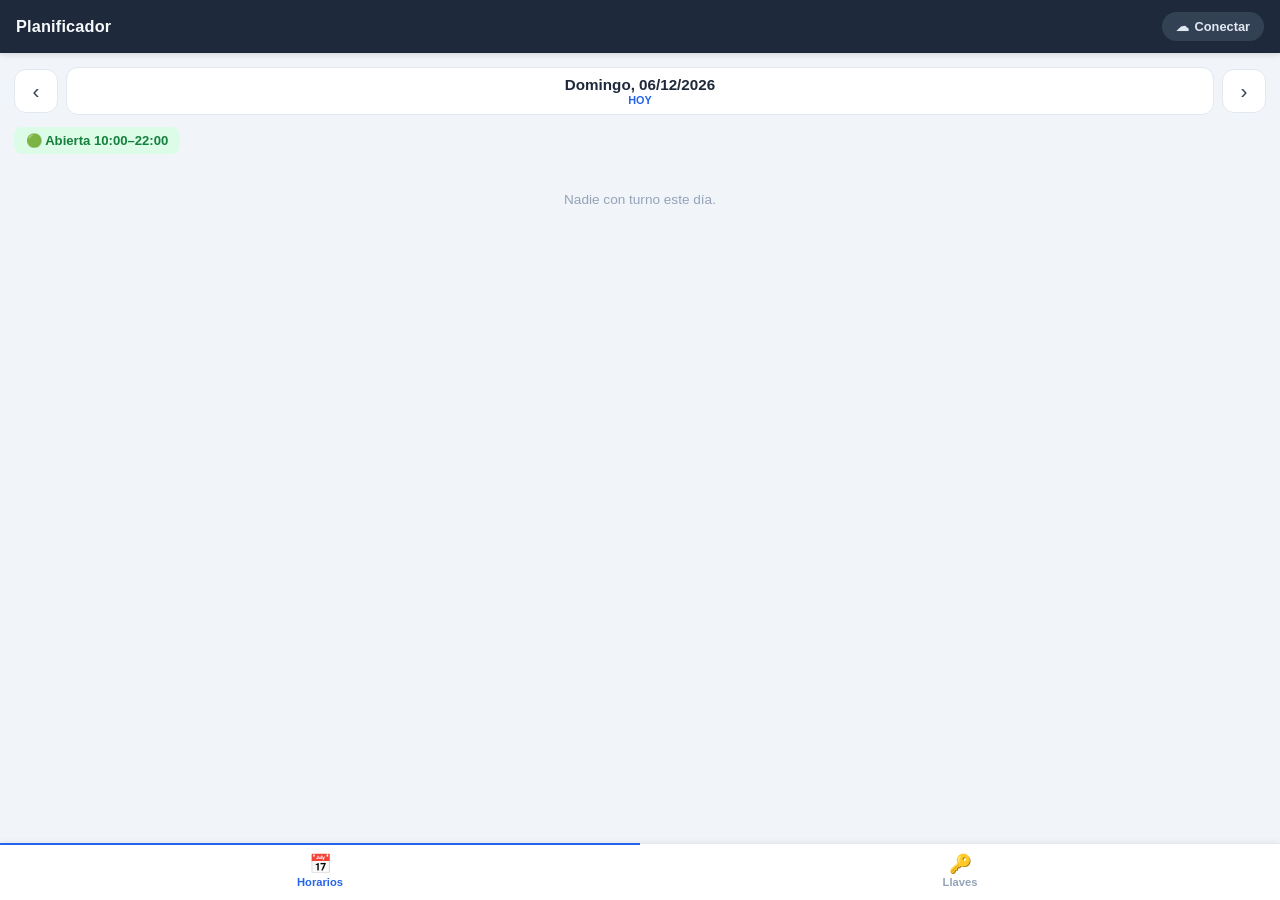
==== MiApp/mobile.html @ 54bb78d6 "feat: versión móvil ligera (detección auto + Horarios y Llaves) Al abrir desde el móvil carga una in" ====
<!DOCTYPE html>
<html lang="es">
<head>
    <meta charset="UTF-8">
    <meta name="viewport" content="width=device-width, initial-scale=1.0, maximum-scale=1.0, user-scalable=no, viewport-fit=cover">
    <meta name="theme-color" content="#1e293b">
    <title>Planificador · Móvil</title>
</head>
<body>

<!-- Marca esta sesión como móvil: core/data.js arranca App.mobile en vez del escritorio -->
<script>window.__PLANNER_MOBILE__ = true;</script>

<!-- Manejador global de errores (igual que el escritorio, en versión mínima) -->
<script>
window.onerror = function(msg, src, line, col, err) {
    console.error('[mobile]', msg, src, line, col, err);
};
window.onunhandledrejection = function(e) { console.error('[mobile] promesa', e.reason); };
</script>

<!-- Núcleo + capa de lógica (SIN los módulos ui-*.js de escritorio) -->
<script src="core/safe.js"></script>
<script src="core/utils.js"></script>
<script src="core/admin-config.js"></script>
<script src="core/data.js"></script>
<script src="modules/router.js"></script>
<script src="modules/logic-history.js"></script>
<script src="modules/logic-schedule.js"></script>
<script src="modules/logic-shifts.js"></script>
<script src="modules/logic-employees.js"></script>
<script src="modules/logic-requests.js"></script>
<script src="modules/logic-llaves.js"></script>
<script src="modules/logic-store.js"></script>
<script src="modules/logic-drive.js"></script>

<!-- Interfaz móvil -->
<script src="modules/ui-mobile.js"></script>

<script>window.onload = App.init;</script>
</body>
</html>
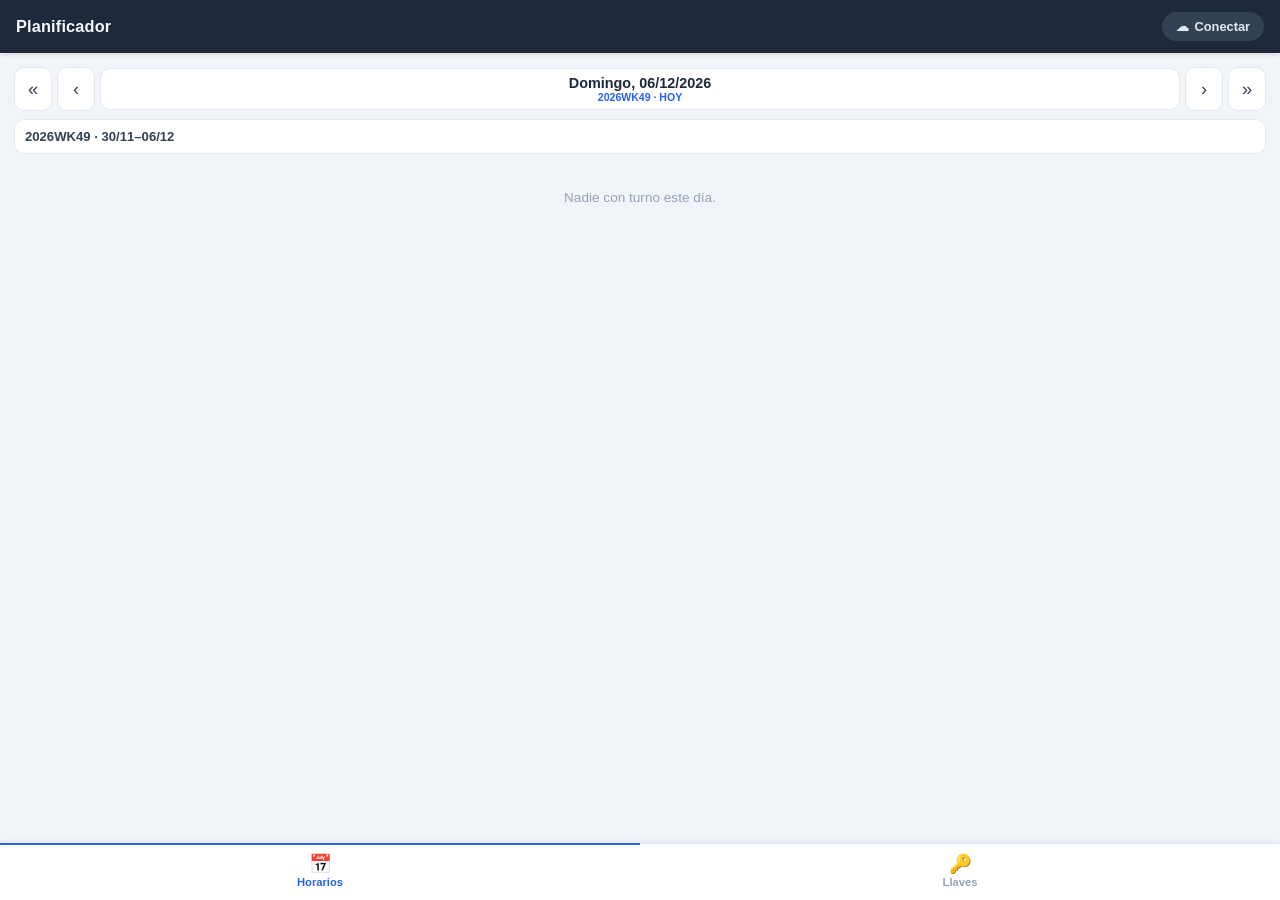
==== commit a40efc57: "feat(móvil): movimientos previstos como tabla + PDF con formato de escritorio - Llaves: bajo 'Nuevo " ====
--- a/MiApp/mobile.html
+++ b/MiApp/mobile.html
@@ -34,6 +34,9 @@
 <script src="modules/logic-store.js"></script>
 <script src="modules/logic-drive.js"></script>
 
+<!-- Vista de presentación: se reutiliza solo su generador de PDF de llaves -->
+<script src="modules/ui-presentacion.js"></script>
+
 <!-- Interfaz móvil -->
 <script src="modules/ui-mobile.js"></script>
 
